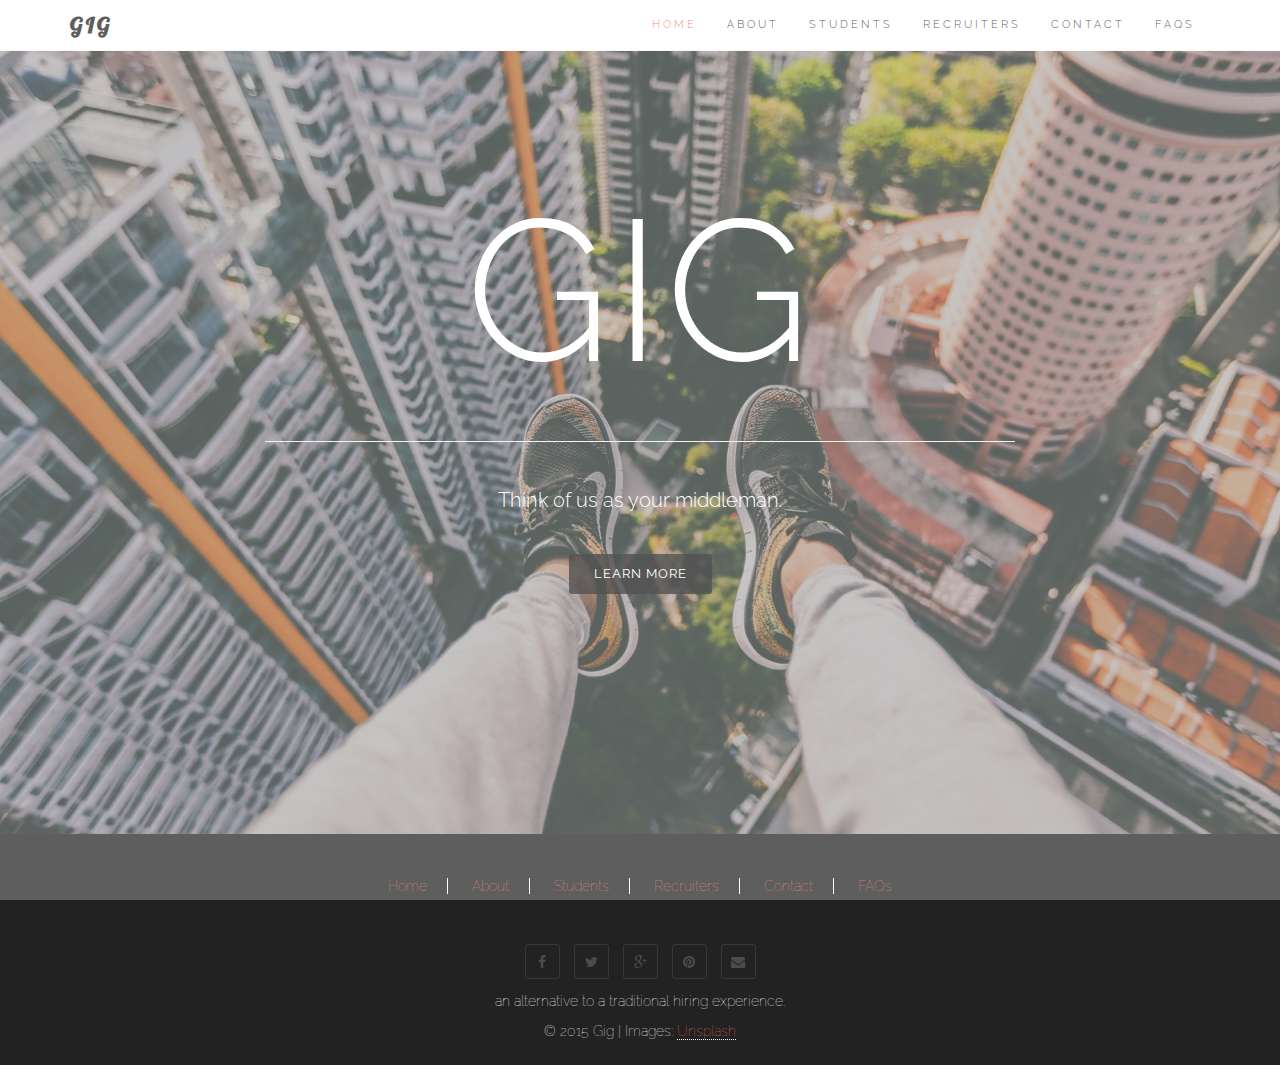
==== index.html @ ebc069ce "initial site" ====
<!DOCTYPE html>
<html lang="en">
<head>
	<meta charset="UTF-8">
	<meta name="viewport" content="width=device-width, initial-scale=1.0">
	<meta name="description" content="">
	<meta name="author" content="">

	<title>Gig</title>

	<!-- CSS -->
	<link href="assets/bootstrap/css/bootstrap.min.css" rel="stylesheet" media="screen">
	<link href="assets/css/font-awesome.min.css" rel="stylesheet" media="screen">
	<link href="assets/css/simple-line-icons.css" rel="stylesheet" media="screen">
	<link href="assets/css/animate.css" rel="stylesheet">

	<!-- Custom styles CSS -->
	<link href="assets/css/style.css" rel="stylesheet" media="screen">

    <script src="assets/js/modernizr.custom.js"></script>

</head>
<body>

	<!-- Preloader -->

	<div id="preloader">
		<div id="status"></div>
	</div>

	<!-- Home start -->

	<!-- Home end -->

	<!-- Navigation start -->

	<header class="header">

		<nav class="navbar navbar-custom" role="navigation">

			<div class="container">

				<div class="navbar-header">
					<button type="button" class="navbar-toggle" data-toggle="collapse" data-target="#custom-collapse">
						<span class="sr-only">Toggle navigation</span>
						<span class="icon-bar"></span>
						<span class="icon-bar"></span>
						<span class="icon-bar"></span>
					</button>
					<a class="navbar-brand" href="index.html">Gig</a>
				</div>

				<div class="collapse navbar-collapse" id="custom-collapse">
					<ul class="nav navbar-nav navbar-right">
						<li class="active"><a href="index.html">Home</a></li>
						<li><a href="about.html">About</a></li>
						<li><a href="students.html">Students</a></li>
						<li><a href="recruiters.html">Recruiters</a></li>
						<li><a href="contact.html">Contact</a></li>
						<li><a href="faq.html">FAQs</a></li>
					</ul>
				</div>

			</div><!-- .container -->

		</nav>

	</header>

	<!-- Navigation end -->

    <!-- Services start -->

	<section  class="pfblock pfblock-gray home-background">
		<div class="container">
			<div class="row">
				<div class="col-sm-8 col-sm-offset-2">
					<div class="pfblock-header wow fadeInUp">
						<h2 class="pfblock-title jumbo-text" style="color: #fff; font-weight: 300 !important;">Gig</h2>
						<hr>
					<div class="pfblock-subtitle subtitle-main" style="font-size: 20px !important;" >
							Think of us as your middleman. <br><br>


							<a href="about.html" class="btn btn-lg">Learn More</a>
						</div>
					</div>

				</div>

			</div>



		</div><!-- .container -->
	</section>

	<!-- Services end -->



	<!-- Footer start -->

	<footer id="footer">
    <div class="container">
		<div class="row" style="padding-top: 20px;">

			<div class="col-sm-12" style="padding-bottom: 40px;">
					<a href="index.html" style="border-right: 1px solid white; padding-right: 20px;">Home</a>
					<a href="about.html" style="border-right: 1px solid white; padding-right: 20px; padding-left: 20px;">About</a>
					<a href="students.php" style="border-right: 1px solid white; padding-right: 20px; padding-left: 20px;">Students</a>
					<a href="recruiters.html" style="border-right: 1px solid white; padding-right: 20px; padding-left: 20px;">Recruiters</a>
					<a href="contact.html" style="border-right: 1px solid white; padding-right: 20px; padding-left: 20px;">Contact</a>
					<a href="faq.html" style="padding-left: 20px;">FAQs</a>
			</div>

		</div><!-- .row -->
        <div class="row">

            <div class="col-sm-12">

                <ul class="social-links">
                    <li><a href="index.html#" class="wow fadeInUp"><i class="fa fa-facebook"></i></a></li>
                    <li><a href="index.html#" class="wow fadeInUp" data-wow-delay=".1s"><i class="fa fa-twitter"></i></a></li>
                    <li><a href="index.html#" class="wow fadeInUp" data-wow-delay=".2s"><i class="fa fa-google-plus"></i></a></li>
                    <li><a href="index.html#" class="wow fadeInUp" data-wow-delay=".4s"><i class="fa fa-pinterest"></i></a></li>
                    <li><a href="index.html#" class="wow fadeInUp" data-wow-delay=".5s"><i class="fa fa-envelope"></i></a></li>
                </ul>

                <p style="margin-bottom: 5px !important;">
                    an alternative to a traditional hiring experience.
                </p> 
                <p class="copyright">
                    © 2015 Gig | Images: <a href="https://unsplash.com/">Unsplash</a></a>
                </p>

            </div>

        </div><!-- .row -->
    </div><!-- .container -->
</footer>

	<!-- Footer end -->

	<!-- Scroll to top -->

	<div class="scroll-up">
		<a href="#home"><i class="fa fa-angle-up"></i></a>
	</div>

    <!-- Scroll to top end-->

	<!-- Javascript files -->

	<script src="assets/js/jquery-1.11.1.min.js"></script>
	<script src="assets/bootstrap/js/bootstrap.min.js"></script>
	<script src="assets/js/jquery.parallax-1.1.3.js"></script>
	<script src="assets/js/imagesloaded.pkgd.js"></script>
	<script src="assets/js/jquery.sticky.js"></script>
	<script src="assets/js/wow.min.js"></script>
    <script src="assets/js/waypoints.min.js"></script>
    <script src="assets/js/jquery.cbpQTRotator.js"></script>
	<script src="assets/js/custom.js"></script>

</body>
</html>
---- assets/css/simple-line-icons.css ----
@font-face {
	font-family: 'Simple-Line-Icons';
	src:url('../fonts/Simple-Line-Icons.eot');
	src:url('../fonts/Simple-Line-Icons.eot?#iefix') format('embedded-opentype'),
		url('../fonts/Simple-Line-Icons.woff') format('woff'),
		url('../fonts/Simple-Line-Icons.ttf') format('truetype'),
		url('../fonts/Simple-Line-Icons.svg#Simple-Line-Icons') format('svg');
	font-weight: normal;
	font-style: normal;
}

/* Use the following CSS code if you want to use data attributes for inserting your icons */
[data-icon]:before {
	font-family: 'Simple-Line-Icons';
	content: attr(data-icon);
	speak: none;
	font-weight: normal;
	font-variant: normal;
	text-transform: none;
	line-height: 1;
	-webkit-font-smoothing: antialiased;
	-moz-osx-font-smoothing: grayscale;
}

/* Use the following CSS code if you want to have a class per icon */
/*
Instead of a list of all class selectors,
you can use the generic selector below, but it's slower:
[class*="icon-"] {
*/
.icon-user-female, .icon-user-follow, .icon-user-following, .icon-user-unfollow, .icon-trophy, .icon-screen-smartphone, .icon-screen-desktop, .icon-plane, .icon-notebook, .icon-moustache, .icon-mouse, .icon-magnet, .icon-energy, .icon-emoticon-smile, .icon-disc, .icon-cursor-move, .icon-crop, .icon-credit-card, .icon-chemistry, .icon-user, .icon-speedometer, .icon-social-youtube, .icon-social-twitter, .icon-social-tumblr, .icon-social-facebook, .icon-social-dropbox, .icon-social-dribbble, .icon-shield, .icon-screen-tablet, .icon-magic-wand, .icon-hourglass, .icon-graduation, .icon-ghost, .icon-game-controller, .icon-fire, .icon-eyeglasses, .icon-envelope-open, .icon-envelope-letter, .icon-bell, .icon-badge, .icon-anchor, .icon-wallet, .icon-vector, .icon-speech, .icon-puzzle, .icon-printer, .icon-present, .icon-playlist, .icon-pin, .icon-picture, .icon-map, .icon-layers, .icon-handbag, .icon-globe-alt, .icon-globe, .icon-frame, .icon-folder-alt, .icon-film, .icon-feed, .icon-earphones-alt, .icon-earphones, .icon-drop, .icon-drawer, .icon-docs, .icon-directions, .icon-direction, .icon-diamond, .icon-cup, .icon-compass, .icon-call-out, .icon-call-in, .icon-call-end, .icon-calculator, .icon-bubbles, .icon-briefcase, .icon-book-open, .icon-basket-loaded, .icon-basket, .icon-bag, .icon-action-undo, .icon-action-redo, .icon-wrench, .icon-umbrella, .icon-trash, .icon-tag, .icon-support, .icon-size-fullscreen, .icon-size-actual, .icon-shuffle, .icon-share-alt, .icon-share, .icon-rocket, .icon-question, .icon-pie-chart, .icon-pencil, .icon-note, .icon-music-tone-alt, .icon-music-tone, .icon-microphone, .icon-loop, .icon-logout, .icon-login, .icon-list, .icon-like, .icon-home, .icon-grid, .icon-graph, .icon-equalizer, .icon-dislike, .icon-cursor, .icon-control-start, .icon-control-rewind, .icon-control-play, .icon-control-pause, .icon-control-forward, .icon-control-end, .icon-calendar, .icon-bulb, .icon-bar-chart, .icon-arrow-up, .icon-arrow-right, .icon-arrow-left, .icon-arrow-down, .icon-ban, .icon-bubble, .icon-camcorder, .icon-camera, .icon-check, .icon-clock, .icon-close, .icon-cloud-download, .icon-cloud-upload, .icon-doc, .icon-envelope, .icon-eye, .icon-flag, .icon-folder, .icon-heart, .icon-info, .icon-key, .icon-link, .icon-lock, .icon-lock-open, .icon-magnifier, .icon-magnifier-add, .icon-magnifier-remove, .icon-paper-clip, .icon-paper-plane, .icon-plus, .icon-pointer, .icon-power, .icon-refresh, .icon-reload, .icon-settings, .icon-star, .icon-symbol-female, .icon-symbol-male, .icon-target, .icon-volume-1, .icon-volume-2, .icon-volume-off, .icon-users {
	font-family: 'Simple-Line-Icons';
	speak: none;
	font-style: normal;
	font-weight: normal;
	font-variant: normal;
	text-transform: none;
	line-height: 1;
	-webkit-font-smoothing: antialiased;
}
.icon-user-female:before {
	content: "\e000";
}
.icon-user-follow:before {
	content: "\e002";
}
.icon-user-following:before {
	content: "\e003";
}
.icon-user-unfollow:before {
	content: "\e004";
}
.icon-trophy:before {
	content: "\e006";
}
.icon-screen-smartphone:before {
	content: "\e010";
}
.icon-screen-desktop:before {
	content: "\e011";
}
.icon-plane:before {
	content: "\e012";
}
.icon-notebook:before {
	content: "\e013";
}
.icon-moustache:before {
	content: "\e014";
}
.icon-mouse:before {
	content: "\e015";
}
.icon-magnet:before {
	content: "\e016";
}
.icon-energy:before {
	content: "\e020";
}
.icon-emoticon-smile:before {
	content: "\e021";
}
.icon-disc:before {
	content: "\e022";
}
.icon-cursor-move:before {
	content: "\e023";
}
.icon-crop:before {
	content: "\e024";
}
.icon-credit-card:before {
	content: "\e025";
}
.icon-chemistry:before {
	content: "\e026";
}
.icon-user:before {
	content: "\e005";
}
.icon-speedometer:before {
	content: "\e007";
}
.icon-social-youtube:before {
	content: "\e008";
}
.icon-social-twitter:before {
	content: "\e009";
}
.icon-social-tumblr:before {
	content: "\e00a";
}
.icon-social-facebook:before {
	content: "\e00b";
}
.icon-social-dropbox:before {
	content: "\e00c";
}
.icon-social-dribbble:before {
	content: "\e00d";
}
.icon-shield:before {
	content: "\e00e";
}
.icon-screen-tablet:before {
	content: "\e00f";
}
.icon-magic-wand:before {
	content: "\e017";
}
.icon-hourglass:before {
	content: "\e018";
}
.icon-graduation:before {
	content: "\e019";
}
.icon-ghost:before {
	content: "\e01a";
}
.icon-game-controller:before {
	content: "\e01b";
}
.icon-fire:before {
	content: "\e01c";
}
.icon-eyeglasses:before {
	content: "\e01d";
}
.icon-envelope-open:before {
	content: "\e01e";
}
.icon-envelope-letter:before {
	content: "\e01f";
}
.icon-bell:before {
	content: "\e027";
}
.icon-badge:before {
	content: "\e028";
}
.icon-anchor:before {
	content: "\e029";
}
.icon-wallet:before {
	content: "\e02a";
}
.icon-vector:before {
	content: "\e02b";
}
.icon-speech:before {
	content: "\e02c";
}
.icon-puzzle:before {
	content: "\e02d";
}
.icon-printer:before {
	content: "\e02e";
}
.icon-present:before {
	content: "\e02f";
}
.icon-playlist:before {
	content: "\e030";
}
.icon-pin:before {
	content: "\e031";
}
.icon-picture:before {
	content: "\e032";
}
.icon-map:before {
	content: "\e033";
}
.icon-layers:before {
	content: "\e034";
}
.icon-handbag:before {
	content: "\e035";
}
.icon-globe-alt:before {
	content: "\e036";
}
.icon-globe:before {
	content: "\e037";
}
.icon-frame:before {
	content: "\e038";
}
.icon-folder-alt:before {
	content: "\e039";
}
.icon-film:before {
	content: "\e03a";
}
.icon-feed:before {
	content: "\e03b";
}
.icon-earphones-alt:before {
	content: "\e03c";
}
.icon-earphones:before {
	content: "\e03d";
}
.icon-drop:before {
	content: "\e03e";
}
.icon-drawer:before {
	content: "\e03f";
}
.icon-docs:before {
	content: "\e040";
}
.icon-directions:before {
	content: "\e041";
}
.icon-direction:before {
	content: "\e042";
}
.icon-diamond:before {
	content: "\e043";
}
.icon-cup:before {
	content: "\e044";
}
.icon-compass:before {
	content: "\e045";
}
.icon-call-out:before {
	content: "\e046";
}
.icon-call-in:before {
	content: "\e047";
}
.icon-call-end:before {
	content: "\e048";
}
.icon-calculator:before {
	content: "\e049";
}
.icon-bubbles:before {
	content: "\e04a";
}
.icon-briefcase:before {
	content: "\e04b";
}
.icon-book-open:before {
	content: "\e04c";
}
.icon-basket-loaded:before {
	content: "\e04d";
}
.icon-basket:before {
	content: "\e04e";
}
.icon-bag:before {
	content: "\e04f";
}
.icon-action-undo:before {
	content: "\e050";
}
.icon-action-redo:before {
	content: "\e051";
}
.icon-wrench:before {
	content: "\e052";
}
.icon-umbrella:before {
	content: "\e053";
}
.icon-trash:before {
	content: "\e054";
}
.icon-tag:before {
	content: "\e055";
}
.icon-support:before {
	content: "\e056";
}
.icon-size-fullscreen:before {
	content: "\e057";
}
.icon-size-actual:before {
	content: "\e058";
}
.icon-shuffle:before {
	content: "\e059";
}
.icon-share-alt:before {
	content: "\e05a";
}
.icon-share:before {
	content: "\e05b";
}
.icon-rocket:before {
	content: "\e05c";
}
.icon-question:before {
	content: "\e05d";
}
.icon-pie-chart:before {
	content: "\e05e";
}
.icon-pencil:before {
	content: "\e05f";
}
.icon-note:before {
	content: "\e060";
}
.icon-music-tone-alt:before {
	content: "\e061";
}
.icon-music-tone:before {
	content: "\e062";
}
.icon-microphone:before {
	content: "\e063";
}
.icon-loop:before {
	content: "\e064";
}
.icon-logout:before {
	content: "\e065";
}
.icon-login:before {
	content: "\e066";
}
.icon-list:before {
	content: "\e067";
}
.icon-like:before {
	content: "\e068";
}
.icon-home:before {
	content: "\e069";
}
.icon-grid:before {
	content: "\e06a";
}
.icon-graph:before {
	content: "\e06b";
}
.icon-equalizer:before {
	content: "\e06c";
}
.icon-dislike:before {
	content: "\e06d";
}
.icon-cursor:before {
	content: "\e06e";
}
.icon-control-start:before {
	content: "\e06f";
}
.icon-control-rewind:before {
	content: "\e070";
}
.icon-control-play:before {
	content: "\e071";
}
.icon-control-pause:before {
	content: "\e072";
}
.icon-control-forward:before {
	content: "\e073";
}
.icon-control-end:before {
	content: "\e074";
}
.icon-calendar:before {
	content: "\e075";
}
.icon-bulb:before {
	content: "\e076";
}
.icon-bar-chart:before {
	content: "\e077";
}
.icon-arrow-up:before {
	content: "\e078";
}
.icon-arrow-right:before {
	content: "\e079";
}
.icon-arrow-left:before {
	content: "\e07a";
}
.icon-arrow-down:before {
	content: "\e07b";
}
.icon-ban:before {
	content: "\e07c";
}
.icon-bubble:before {
	content: "\e07d";
}
.icon-camcorder:before {
	content: "\e07e";
}
.icon-camera:before {
	content: "\e07f";
}
.icon-check:before {
	content: "\e080";
}
.icon-clock:before {
	content: "\e081";
}
.icon-close:before {
	content: "\e082";
}
.icon-cloud-download:before {
	content: "\e083";
}
.icon-cloud-upload:before {
	content: "\e084";
}
.icon-doc:before {
	content: "\e085";
}
.icon-envelope:before {
	content: "\e086";
}
.icon-eye:before {
	content: "\e087";
}
.icon-flag:before {
	content: "\e088";
}
.icon-folder:before {
	content: "\e089";
}
.icon-heart:before {
	content: "\e08a";
}
.icon-info:before {
	content: "\e08b";
}
.icon-key:before {
	content: "\e08c";
}
.icon-link:before {
	content: "\e08d";
}
.icon-lock:before {
	content: "\e08e";
}
.icon-lock-open:before {
	content: "\e08f";
}
.icon-magnifier:before {
	content: "\e090";
}
.icon-magnifier-add:before {
	content: "\e091";
}
.icon-magnifier-remove:before {
	content: "\e092";
}
.icon-paper-clip:before {
	content: "\e093";
}
.icon-paper-plane:before {
	content: "\e094";
}
.icon-plus:before {
	content: "\e095";
}
.icon-pointer:before {
	content: "\e096";
}
.icon-power:before {
	content: "\e097";
}
.icon-refresh:before {
	content: "\e098";
}
.icon-reload:before {
	content: "\e099";
}
.icon-settings:before {
	content: "\e09a";
}
.icon-star:before {
	content: "\e09b";
}
.icon-symbol-female:before {
	content: "\e09c";
}
.icon-symbol-male:before {
	content: "\e09d";
}
.icon-target:before {
	content: "\e09e";
}
.icon-volume-1:before {
	content: "\e09f";
}
.icon-volume-2:before {
	content: "\e0a0";
}
.icon-volume-off:before {
	content: "\e0a1";
}
.icon-users:before {
	content: "\e001";
}
---- assets/css/style.css ----
@import url(http://fonts.googleapis.com/css?family=Raleway:400,300,500,700,800,100,200,600);
@import url(http://fonts.googleapis.com/css?family=Lobster);

/*!
 * Clean v2.0.0
 * Homepage: http://scripteden.com
 * Copyright 2015 Script Eden
 * Licensed under MIT
*/

body {
	font: 300 14px/1.8 'Raleway', sans-serif;
	color: #666;
	overflow-x: hidden;
}

img {
	max-width: 100%;
	height: auto;
}

a {
	color: #E86850;
}

a:hover {
	text-decoration: none;
	color: #999;
}

/* ---------------------------------------------- /*
 * Transition elsements
/* ---------------------------------------------- */


.navbar a,
.form-control {
	-webkit-transition: all 0.4s ease-in-out 0s;
	   -moz-transition: all 0.4s ease-in-out 0s;
		-ms-transition: all 0.4s ease-in-out 0s;
		 -o-transition: all 0.4s ease-in-out 0s;
			transition: all 0.4s ease-in-out 0s;
}

input[type=file],
input[type=submit],
a,
.btn {
	-webkit-transition: all 0.125s ease-in-out 0s;
	   -moz-transition: all 0.125s ease-in-out 0s;
		-ms-transition: all 0.125s ease-in-out 0s;
		 -o-transition: all 0.125s ease-in-out 0s;
			transition: all 0.125s ease-in-out 0s;
}

/* ---------------------------------------------- /*
 * Reset box-shadow
/* ---------------------------------------------- */

input[type=file],
input[type=submit],
.btn,
.form-control,
.form-control:hover,
.form-control:focus,
.navbar-custom .dropdown-menu {
	-webkit-box-shadow: none;
			box-shadow: none;
}

/* ---------------------------------------------- /*
 * Typography
/* ---------------------------------------------- */

h3 {
	font: 700 40px/1.2 Raleway, sans-serif;
	letter-spacing: 5px;
	margin: 5px 0 5px;
	color: #222;
}

h1, h2, h4, h5, h6 {
	font: 700 40px/1.2 Raleway, sans-serif;
	text-transform: uppercase;
	letter-spacing: 5px;
	margin: 5px 0 5px;
	color: #222;
}

h2 {
	font-size: 30px;
	margin: 0 0 30px;
}

h3 {
	font-size: 13px;
	letter-spacing: 1px;
	margin: 0 0 5px;
}

h4 {
	font-size: 12px;
	letter-spacing: 1px;
}

h5 {
	font-size: 12px;
	letter-spacing: 1px;
	font-weight: 400;
}

h6 {
	font-size: 11px;
	letter-spacing: 1px;
	font-weight: 400;
}

/* ---------------------------------------------- /*
 * Reset border-radius
/* ---------------------------------------------- */

input[type=file],
input[type=submit],
.btn,
.iconbox,
.progress,
#filter li,
.scroll-up a,
.form-control,
.input-group-addon {
	-webkit-border-radius: 3px;
	   -moz-border-radius: 3px;
		 -o-border-radius: 3px;
			border-radius: 3px;
}


/* ---------------------------------------------- /*
 * Input-group
/* ---------------------------------------------- */

.input-group .form-control {
	z-index: auto;
}

.input-group-addon {
	background: #D8E1E4;
	border: 2px solid #D8E1E4;
	padding: 6px 15px;
	font-weight: 700;
}

/* ---------------------------------------------- /*
 * Inputs styles
/* ---------------------------------------------- */

.form-control {
	background: #FFF;
	border: 1px solid #D8E1E4;
	font-size: 12px;
	padding: 0 15px;
}

.form-control:focus{
    border-color: rgba(135, 135, 135, 0.7);
}

.input-lg,
.form-horizontal .form-group-lg .form-control {
	height: 38px;
	font-size: 13px;
}

.input-sm,
.form-horizontal .form-group-sm .form-control {
	font-size: 11px;
	height: 30px;
}

textarea.form-control {
	padding: 15px;
    max-width: 100%;
    min-width: 100%;
}

/* ---------------------------------------------- /*
 * Custom button style
/* ---------------------------------------------- */

input[type=file],
input[type=submit],
.btn {
	font-family: Raleway, sans-serif;
	text-transform: uppercase;
	letter-spacing: 1px;
	font-size: 13px;
	padding: 8px 26px;
	border: 0;
}

input[type=file],
input[type=submit],
.btn:hover,
.btn:focus,
.btn:active,
.btn.active {
	outline: inherit !important;
}

/* Button size */

input[type=file],
input[type=submit],
.btn-lg,
.btn-group-lg > .btn {
	padding: 10px 25px;
	line-height: 20px;
	font-size: 13px;
    background: rgba(17, 17, 17, 0.8);
    color: #fff;
}

input[type=file],
input[type=submit],
.btn-lg:hover,
.btn-group-lg > .btn:hover{
	line-height: 20px;
    background: rgba(17, 17, 17, 1.8);
    color: #fff;
}


input[type=file] {
	background: rgba(0,0,0,0);
	color: rgba(0,0,0,0);
}



.btn-sm,
.btn-group-sm > .btn {
	padding: 6px 25px;
	font-size: 11px;
}


.btn-xs,
.btn-group-xs > .btn {
	padding: 5px 25px;
	font-size: 10px;
}

input[type=file],
input[type=submit],
.btn .icon-before {
	margin-right: 6px;
}
input[type=submit],
.btn .icon-after {
	margin-left: 6px;
}

/* ---------------------------------------------- /*
 * General Styles
/* ---------------------------------------------- */

.pfblock {
	padding: 120px 0 100px;
}

.pfblock-gray {
	background: #fbfbfb;
}

.pfblock-image {
	padding: 0;
}

.calltoaction h1,
.calltoaction h2,
.calltoaction h3,
.calltoaction h4,
.calltoaction h5,
.calltoaction h6,
.pfblock-image,
.pfblock-image h1,
.pfblock-image h2,
.pfblock-image h3,
.pfblock-image h4,
.pfblock-image h5,
.pfblock-image h6 {
	color: #fff;
}

.pfblock-header {
	text-align: center;
	margin: 0 0 20px;
}

.pfblock-header-left {
	text-align: left;
}

.pfblock-header-left .pfblock-line {
	width: inherit;
	margin: 30px 0;
}

.pfblock-title{
	font-size: 30px;
    font-weight: 300;
    padding-top: -20px;
    padding-bottom: 0px;
}

.jumbo-text {
	font-size: 200px;
}



.pfblock-subtitle {
	font-family: Raleway, sans-serif;
	font-style: normal;
	font-size: 16px;
	padding-top: 20px;
	padding-bottom: 120px;
}

.pfblock-subtitle2 {
	font-family: Raleway, sans-serif;
	font-style: normal;
	font-size: 16px;
	padding-top: 0px;
	padding-bottom: 120px;
}

.pfblock-subtitle3 {
	font-family: Raleway, sans-serif;
	font-style: normal;
	font-size: 16px;
	padding-top: 0px;
	padding-bottom: 0px;
}

.pfblock-line {
	background: #E86850;
	width: 300px;
	height: 1px;
	margin: 30px auto;

}

.pfblock-icon {
	font-size: 32px;
}

.subtitle-main {
	color: #fff;


}
.calltoaction *{
    text-align: center;
}
.calltoaction {
	background: linear-gradient( rgba(0, 0, 0, .5), rgba(0, 0, 0, .4) ), url(../images/resume.jpg);
	width: 100%;
	background-position: center center;
	background-repeat: none;
	-webkit-background-size: cover;
	-moz-background-size: cover;
	background-size: cover;
	-o-background-size: cover;

}

.calltoaction h2 {
	font-size: 20px;
	letter-spacing: 1px;
	margin-bottom: 5px;
}

.calltoaction-decription{
    padding-top: 20px;
    padding-bottom: 30px;
    font-size: 20px;
    color: #fff;
}

input[type=file],
input[type=submit],
.calltoaction-btn {
	text-align: center;
}

input[type=file],
input[type=submit],
.calltoaction-btn > .btn {
    background: rgba(255, 255, 255, .8);
    color: #111;
	margin-top: 5px;
	margin-bottom: 5px;
}
input[type=file],
input[type=submit],
.calltoaction-btn > .btn:hover{
    background: #fff;
}

.long-down {
	margin-bottom: 40px;
}

/* ---------------------------------------------- /*
 * Home
/* ---------------------------------------------- */

.home-background{
	background: linear-gradient( rgba(0, 0, 0, .3), rgba(0, 0, 0, .3) ), url(../images/cover3.jpg);
	width: 100%;
	background-position: center center;
	background-repeat: none;
	-webkit-background-size: cover;
	-moz-background-size: cover;
	background-size: cover;
	-o-background-size: cover;
}

.home-overlay {
    background-color: rgba(44, 62, 80, 0.3);
/*    background-image: url("../images/pattern.png");
*/    background-repeat: repeat;
    height: 100%;
    left: 0;
    position: absolute;
    top: 0;
    width: 100%;
    z-index: 0;
}

.intro {
	position: absolute;
	width: 100%;
	top: 50%;
	left: 0;
	text-align: center;
	-webkit-transform: translate(0%, -50%);
	   -moz-transform: translate(0%, -50%);
		-ms-transform: translate(0%, -50%);
		 -o-transform: translate(0%, -50%);
			transform: translate(0%, -50%);
	padding: 0 15px;
}

.intro h1{
    font-weight: 800;
}

.start {
	font-family: Raleway, sans-serif;
	font-size: 16px;
	font-style: normal;
	text-transform: none;
	margin: 15px 0;
}

/* ---------------------------------------------- /*
 * Servise
/* ---------------------------------------------- */

.iconbox {
	background: #fff;
	border-bottom: 1px solid #d4d4d4;
	text-align: center;
	padding: 40px 20px;
	margin: 0 0 20px;
}

.iconbox-icon {
	margin: 0 0 15px;
	font-size: 32px;
	color: #222;
}

.iconbox-title {
	margin: 0 0 15px;
	padding: 0;
}

/* ---------------------------------------------- /*
 * Skills
/* ---------------------------------------------- */

.chart {
    display: inline-block;
    height: 140px;
    margin: 50px 0;
    position: relative;
    text-align: center;
    width: 140px;
}
.chart canvas {
    left: 0;
    position: absolute;
    top: 0;
}
.percent {
    display: inline-block;
    font-size: 25px;
    font-weight: 300;
    line-height: 140px;
    z-index: 2;
}
.percent:after {
    content: "%";
    font-size: 50%;
    margin-left: 0.1em;
}

/* ---------------------------------------------- /*
 * Contact
/* ---------------------------------------------- */

.ajax-response {
	text-align: center;
}

/* ---------------------------------------------- /*
 * Footer
/* ---------------------------------------------- */

#footer {
	background: #222;
	text-align: center;
	padding: 20px 0;
	color: #FFF;
	font-weight: 100;
}

.copyright {
	margin: 0;
}

.copyright a{
    border-bottom: 1px dotted #fff;
}

#footer span{
    animation-iteration-count: infinite;
    -webkit-animation-iteration-count: infinite;
    color: #E86850;
}

.social-links {
	list-style: none;
	padding: 0;
	margin: 0 0 5px;
}

.social-links li {
	display: inline-block;
	margin: 5px;
}

.social-links a {
	width: 35px;
	height: 35px;
	display: block;
	line-height: 34px;
	text-align: center;
	border: 1px solid rgba(255, 255, 255, .1);
	-webkit-border-radius: 3px;
	   -moz-border-radius: 3px;
			border-radius: 3px;
	font-size: 14px;
	color: rgba(255, 255, 255, .2);
}

.social-links a:hover {
	border: 1px solid rgba(255, 255, 255, .5);
	color: rgba(255, 255, 255, 1);
}

/* ---------------------------------------------- /*
 * Navigation
/* ---------------------------------------------- */

.header {
	border-bottom: 1px solid #f5f5f5;
	position: relative;
	width: 100%;
	z-index: 998;
}

.navbar-custom {
	border: 0;
	border-radius: 0;
	margin: 0;
	text-transform: uppercase;
	font-family: Raleway, sans-serif;
}

.navbar-custom,
.navbar-custom .dropdown-menu {
	background: #fff;
	padding: 0;
}

.navbar-custom .navbar-brand,
.navbar-custom .navbar-nav > li > a,
.navbar-custom .navbar-nav .dropdown-menu > li > a {
	font-size: 11px;
	letter-spacing: 3px;
	color: #222;
}

.navbar-custom .nav li.active,
.navbar-custom .nav li a:hover,
.navbar-custom .nav li a:focus,
.navbar-custom .navbar-nav > li.active a {
	background: none;
	outline: 0;
	color: #E86850;
}

.navbar-custom .navbar-brand {
	font-weight: 700;
	font-size: 22px;
    font-family: Lobster, cursive;
}

.navbar-custom .dropdown-menu {
	border: 0;
	border-top: 2px solid #E86850;
	border-radius: 0;
}

.navbar-custom .dropdown-menu > li > a {
	padding: 10px 20px;
}

.navbar-custom .nav .open > a,
.navbar-custom .dropdown-menu > li > a:hover,
.navbar-custom .dropdown-menu > li > a:focus {
	background: #f5f5f5;
}

.navbar-custom .navbar-toggle .icon-bar {
	background: #222;
}

/* ---------------------------------------------- /*
 * Scroll to top
/* ---------------------------------------------- */

.scroll-up {
	position: fixed;
	display: none;
	z-index: 999;
	bottom: 2em;
	right: 2em;
}

.scroll-up a {
	background-color: rgba(135, 135, 135, 0.5);
	display: block;
	width: 35px;
	height: 35px;
	text-align: center;
	color: #fff;
	font-size: 15px;
	line-height: 30px;
}

.scroll-up a:hover,
.scroll-up a:active {
	background-color: rgba(235, 235, 235, .8);
	color: #E86850;
}

/* ---------------------------------------------- /*
 *Scroll Down
/* ---------------------------------------------- */

.scroll-down {
	position: absolute;
	left: 50%;
	bottom: 40px;
	border: 2px solid #fff;
	border-radius: 50%;
	height: 50px;
	width: 50px;
	margin-left: -15px;
	display: block;
	z-index: 10;
    text-align: center;
}

.scroll-down span{
    position: relative;
    color: #fff;
    -webkit-animation-name: drop;
	-webkit-animation-duration: 1s;
	-webkit-animation-timing-function: linear;
	-webkit-animation-delay: 0s;
	-webkit-animation-iteration-count: infinite;
	-webkit-animation-play-state: running;
	animation-name: drop;
	animation-duration: 1s;
	animation-timing-function: linear;
	animation-delay: 0s;
	animation-iteration-count: infinite;
	animation-play-state: running;
}

@-webkit-keyframes drop	{
	0%   { top:0px;  opacity: 0;}
	30%  { top:10px; opacity: 1;}
	100% { top:25px; opacity: 0;}
}

@keyframes drop	{
	0%   { top:0px;  opacity: 0;}
	30%  { top:10px; opacity: 1;}
	100% { top:25px; opacity: 0;}
}

/* ---------------------------------------------- /*
 * Preloader
/* ---------------------------------------------- */

#preloader {
	background: #FFF;
	bottom: 0;
	left: 0;
	position: fixed;
	right: 0;
	top: 0;
	z-index: 9999;
}

#status {
	background-image: url(../images/preloader.gif);
	background-position: center;
	background-repeat: no-repeat;
	height: 200px;
	left: 50%;
	margin: -100px 0 0 -100px;
	position: absolute;
	top: 50%;
	width: 200px;
}

/* ---------------------------------------------- /*
 * Media
/* ---------------------------------------------- */

@media (max-width: 767px) {

	.calltoaction {
		text-align: center;
	}

}

@media (max-width: 480px) {

	h1 {
		font-size: 34px;
		letter-spacing: 3px;
	}

	h2 {
		font-size: 24px;
		margin: 0 0 30px;
		letter-spacing: 3px;
	}

}


/*--------------------------------*/
/***** Portfolio Common style *****/
/*--------------------------------*/

.grid {
	position: relative;
	clear: both;
	margin: 0 auto;
	padding: 1em 0 4em;
	max-width: 100%;
	list-style: none;
	text-align: center;
}

.grid h2{
    font-size: 20px;
}

.grid figure {
	position: relative;
	float: left;
	overflow: hidden;
	margin: 10px 1%;
	min-width: 100%;
	max-width: 100%;
	height: auto;
	background: #3085a3;
	text-align: center;
	cursor: pointer;
}

.grid figure img {
	position: relative;
	display: block;
	min-height: auto;
	max-width: 100%;
	opacity: 0.8;
}

.grid figure figcaption {
	padding: 2em;
	color: #fff;
	text-transform: uppercase;
	font-size: 1.25em;
	-webkit-backface-visibility: hidden;
	backface-visibility: hidden;
}

.grid figure figcaption::before,
.grid figure figcaption::after {
	pointer-events: none;
}

.grid figure figcaption,
.grid figure figcaption > a {
	position: absolute;
	top: 0;
	left: 0;
	width: 100%;
	height: 100%;
}

/* Anchor will cover the whole item by default */
/* For some effects it will show as a button */
.grid figure figcaption > a {
	z-index: 1000;
	text-indent: 200%;
	white-space: nowrap;
	font-size: 0;
	opacity: 0;
}

.grid figure h2 {
	word-spacing: -0.15em;
	font-weight: 300;
}

.grid figure h2 span {
	font-weight: 800;
}

.grid figure h2,
.grid figure p {
	margin: 0;
}

.grid figure p {
	letter-spacing: 1px;
	font-size: 68.5%;
}

/*---------------*/
/***** Bubba *****/
/*---------------*/

figure.effect-bubba {
	background: #E86850;
}

figure.effect-bubba img {
	opacity: 0.7;
	-webkit-transition: opacity 0.35s;
	transition: opacity 0.35s;
}

figure.effect-bubba:hover img {
	opacity: 0.4;
}

figure.effect-bubba figcaption::before,
figure.effect-bubba figcaption::after {
	position: absolute;
	top: 30px;
	right: 30px;
	bottom: 30px;
	left: 30px;
	content: '';
	opacity: 0;
	-webkit-transition: opacity 0.35s, -webkit-transform 0.35s;
	transition: opacity 0.35s, transform 0.35s;
}

figure.effect-bubba figcaption::before {
	border-top: 1px solid #fff;
	border-bottom: 1px solid #fff;
	-webkit-transform: scale(0,1);
	transform: scale(0,1);
}

figure.effect-bubba figcaption::after {
	border-right: 1px solid #fff;
	border-left: 1px solid #fff;
	-webkit-transform: scale(1,0);
	transform: scale(1,0);
}

figure.effect-bubba h2 {
	padding-top: 10%;
	-webkit-transition: -webkit-transform 0.35s;
	transition: transform 0.35s;
	-webkit-transform: translate3d(0,-20px,0);
	transform: translate3d(0,-20px,0);
    color: #fff;
}

figure.effect-bubba p {
	padding: 20px 2.5em;
	opacity: 0;
	-webkit-transition: opacity 0.35s, -webkit-transform 0.35s;
	transition: opacity 0.35s, transform 0.35s;
	-webkit-transform: translate3d(0,20px,0);
	transform: translate3d(0,20px,0);
}

figure.effect-bubba:hover figcaption::before,
figure.effect-bubba:hover figcaption::after {
	opacity: 1;
	-webkit-transform: scale(1);
	transform: scale(1);
}

figure.effect-bubba:hover h2,
figure.effect-bubba:hover p {
	opacity: 1;
	-webkit-transform: translate3d(0,0,0);
	transform: translate3d(0,0,0);
}

/*-----------------------*/
/***** Quote Rotator *****/
/*-----------------------*/

.cbp-qtrotator {
	position: relative;
	margin: 3em auto 0em auto;
	max-width: 90%;
	width: 90%;
}

.cbp-qtrotator .cbp-qtcontent {
	position: absolute;
	min-height: 200px;
	border-top: 1px solid #f4f4f4;
	border-bottom: 1px solid #f4f4f4;
	padding: 2em 0;
	top: 0;
	z-index: 0;
	opacity: 0;
	width: 100%;
}

.no-js .cbp-qtrotator .cbp-qtcontent {
	border-bottom: none;
}

.cbp-qtrotator .cbp-qtcontent.cbp-qtcurrent,
.no-js .cbp-qtrotator .cbp-qtcontent {
	position: relative; 
	z-index: 100;
	pointer-events: auto;
	opacity: 1;
}

.cbp-qtrotator .cbp-qtcontent:before,
.cbp-qtrotator .cbp-qtcontent:after {
	content: " ";
	display: table;
}

.cbp-qtrotator .cbp-qtcontent:after {
	clear: both;
}

.cbp-qtprogress {
	position: absolute;
	background: #E86850;
	height: 1px;
	width: 0%;
	top: 0;
	z-index: 1000;
}

.cbp-qtrotator blockquote {
	margin: 0;
	padding: 0;
    border: 0;
    font-size: 12px;
}

.cbp-qtrotator blockquote p {
	font-size: 2em;
	color: #888;
	font-weight: 300;
	margin: 0.4em 0 1em;
}

.cbp-qtrotator blockquote footer {
	font-size: 1.2em;
}

.cbp-qtrotator blockquote footer:before {
	content: '― ';
}

.cbp-qtrotator .cbp-qtcontent img {
	float: right;
	margin-left: 3em;
}

/* Example for media query */
@media screen and (max-width: 30.6em) { 

	.cbp-qtrotator {
		font-size: 70%;
	}

	.cbp-qtrotator img {
		width: 80px;
	}

}

.card{
	width: 100%;
	border: 0px solid white;
	box-shadow: 3px 3px 3px 3px #b7b7b7;
	min-height: 250px;
	padding: 50px;
	margin: 0px;
	background: transparent;
}
#mainbox{
	box-sizing: border-box;
	justify-content: left;
	display: flex;
	flex-wrap: wrap;
}

#mainbox2{
	box-sizing: border-box;
	justify-content: left;
	display: flex;
	flex-wrap: wrap;
}

.flex-center-vertically {
	display: flex;
	justify-content: center;
	flex-direction: column;
	height: 250px;
}

.about-background{
	background: linear-gradient( rgba(0, 0, 0, .2), rgba(0, 0, 0, .2) ), url(../images/meeting.jpg);
	width: 100%;
	background-position: center center;
	background-repeat: none;
	-webkit-background-size: cover;
	-moz-background-size: cover;
	background-size: cover;
	-o-background-size: cover;
}

.students-recruits-background{
	background: linear-gradient( rgba(0, 0, 0, .3), rgba(0, 0, 0, .3) ), url(../images/city.jpg);
	width: 100%;
	background-position: center center;
	background-repeat: none;
	-webkit-background-size: cover;
	-moz-background-size: cover;
	background-size: cover;
	-o-background-size: cover;
}

.recruits-background{
	background: linear-gradient( rgba(0, 0, 0, 0), rgba(0, 0, 0, 0) ), url(../images/recruiters.jpg);
	width: 100%;
	background-position: center center;
	background-repeat: none;
	-webkit-background-size: cover;
	-moz-background-size: cover;
	background-size: cover;
	-o-background-size: cover;
}

.vertical-divider{
	border-left:1px solid white;
	border-right:1px solid white;
	height:10px;
	position:absolute;
	right:249px;
	top:10px;
}

.contact-btn{
	background: rgba(17, 17, 17, 0.8) !important;
	color: #fff !important;
}

.contact-btn:hover{
	background: rgba(17, 17, 17, 1) !important;
	color: #fff !important;
}

#background {
	position: fixed;
	top: 0;
	left: 0;
	bottom: 0;
	right: 0;
	z-index: -1;
	overflow: hidden;
}

.faqs-background{
	background: linear-gradient( rgba(0, 0, 0, .6), rgba(0, 0, 0, .6) ), url(../images/sky.jpg);
	width: 100%;
	background-position: center center;
	background-repeat: none;
	-webkit-background-size: cover;
	-moz-background-size: cover;
	background-size: cover;
	-o-background-size: cover;
}
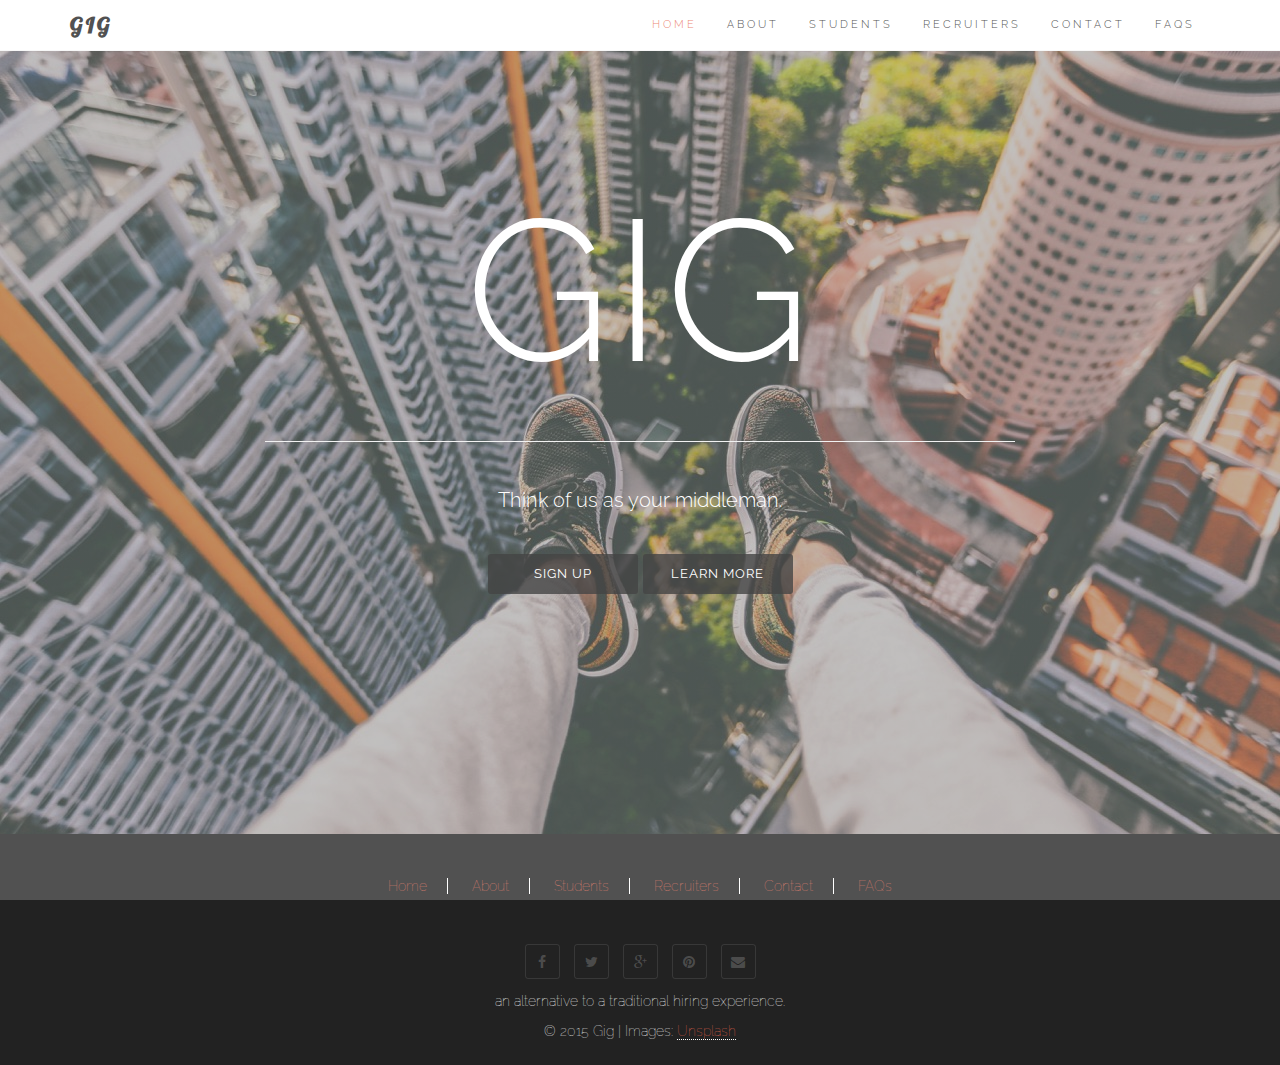
==== commit 38d37431: "got rid of scroll up" ====
--- a/index.html
+++ b/index.html
@@ -7,7 +7,8 @@
 	<meta name="author" content="">
 
 	<title>Gig</title>
-
+	<link rel="icon" type="image/x-icon" href="http://uclagig.space/favicon.ico">
+	<link rel="shortcut icon" type="image/x-icon" href="http://uclagig.space/favicon.ico">
 	<!-- CSS -->
 	<link href="assets/bootstrap/css/bootstrap.min.css" rel="stylesheet" media="screen">
 	<link href="assets/css/font-awesome.min.css" rel="stylesheet" media="screen">
@@ -79,11 +80,10 @@
 						<h2 class="pfblock-title jumbo-text" style="color: #fff; font-weight: 300 !important;">Gig</h2>
 						<hr>
 					<div class="pfblock-subtitle subtitle-main" style="font-size: 20px !important;" >
-							Think of us as your middleman. <br><br>
-
-
-							<a href="about.html" class="btn btn-lg">Learn More</a>
-						</div>
+						Think of us as your middleman. <br><br>
+						<a href="students.html" class="btn btn-lg" style="width: 150px !important;">Sign Up</a>
+						<a href="about.html" class="btn btn-lg" style="width: 150px !important;">Learn More</a>
+					</div>
 					</div>
 
 				</div>
@@ -108,7 +108,7 @@
 			<div class="col-sm-12" style="padding-bottom: 40px;">
 					<a href="index.html" style="border-right: 1px solid white; padding-right: 20px;">Home</a>
 					<a href="about.html" style="border-right: 1px solid white; padding-right: 20px; padding-left: 20px;">About</a>
-					<a href="students.php" style="border-right: 1px solid white; padding-right: 20px; padding-left: 20px;">Students</a>
+					<a href="students.html" style="border-right: 1px solid white; padding-right: 20px; padding-left: 20px;">Students</a>
 					<a href="recruiters.html" style="border-right: 1px solid white; padding-right: 20px; padding-left: 20px;">Recruiters</a>
 					<a href="contact.html" style="border-right: 1px solid white; padding-right: 20px; padding-left: 20px;">Contact</a>
 					<a href="faq.html" style="padding-left: 20px;">FAQs</a>
@@ -144,9 +144,6 @@
 
 	<!-- Scroll to top -->
 
-	<div class="scroll-up">
-		<a href="#home"><i class="fa fa-angle-up"></i></a>
-	</div>
 
     <!-- Scroll to top end-->
 
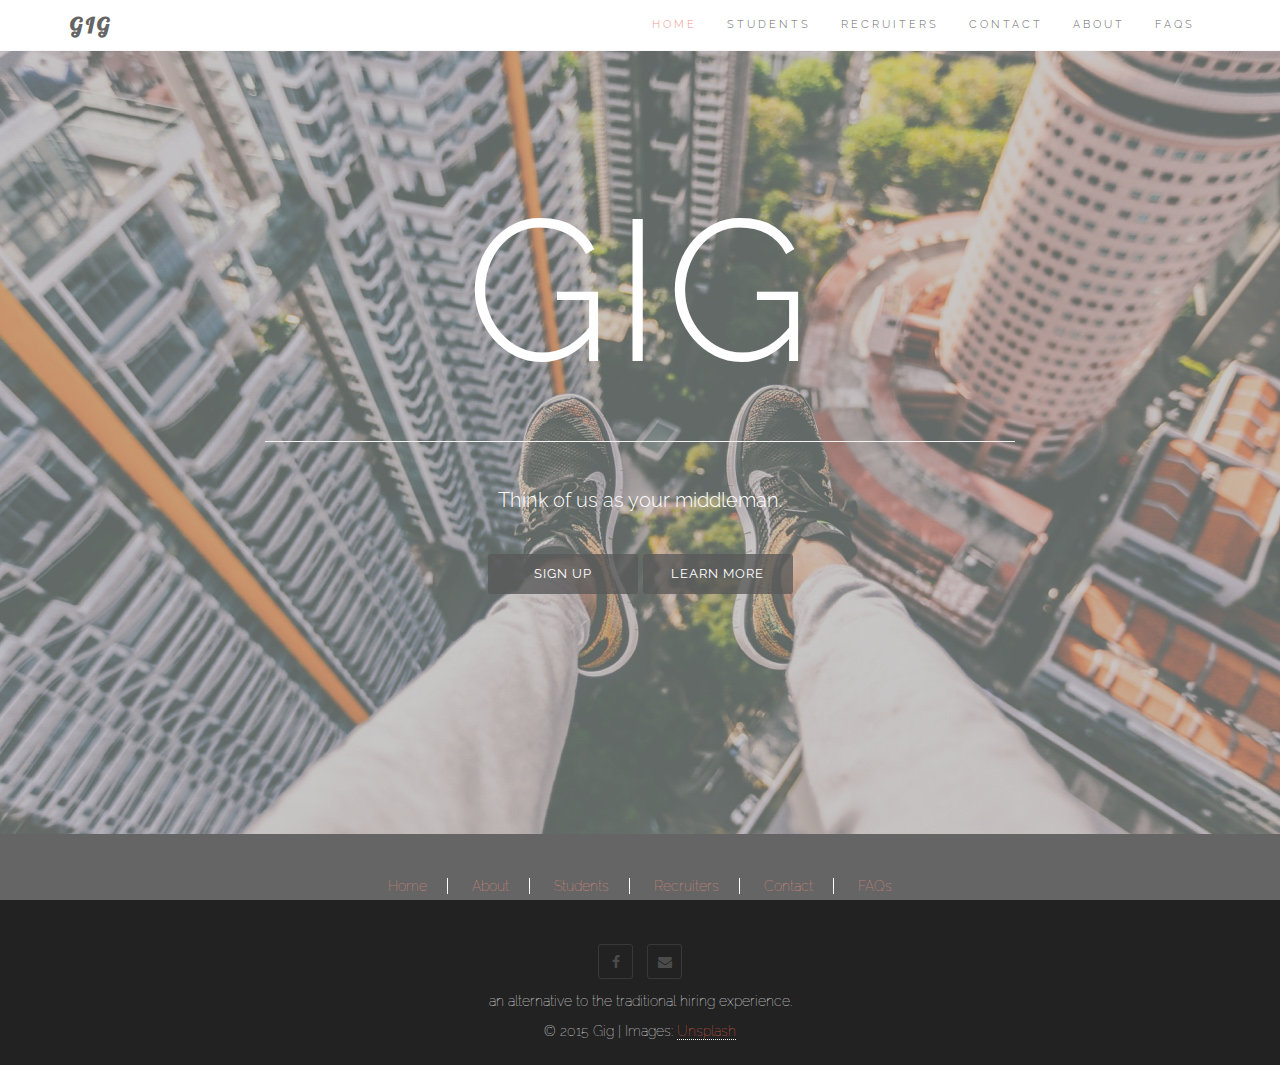
==== commit dc340676: "updated social network icons" ====
--- a/index.html
+++ b/index.html
@@ -54,10 +54,10 @@
 				<div class="collapse navbar-collapse" id="custom-collapse">
 					<ul class="nav navbar-nav navbar-right">
 						<li class="active"><a href="index.html">Home</a></li>
-						<li><a href="about.html">About</a></li>
 						<li><a href="students.html">Students</a></li>
 						<li><a href="recruiters.html">Recruiters</a></li>
 						<li><a href="contact.html">Contact</a></li>
+						<li><a href="about.html">About</a></li>
 						<li><a href="faq.html">FAQs</a></li>
 					</ul>
 				</div>
@@ -120,15 +120,12 @@
             <div class="col-sm-12">
 
                 <ul class="social-links">
-                    <li><a href="index.html#" class="wow fadeInUp"><i class="fa fa-facebook"></i></a></li>
-                    <li><a href="index.html#" class="wow fadeInUp" data-wow-delay=".1s"><i class="fa fa-twitter"></i></a></li>
-                    <li><a href="index.html#" class="wow fadeInUp" data-wow-delay=".2s"><i class="fa fa-google-plus"></i></a></li>
-                    <li><a href="index.html#" class="wow fadeInUp" data-wow-delay=".4s"><i class="fa fa-pinterest"></i></a></li>
-                    <li><a href="index.html#" class="wow fadeInUp" data-wow-delay=".5s"><i class="fa fa-envelope"></i></a></li>
+                    <li><a href="https://www.facebook.com/uclagigconnection" class="wow fadeInUp"><i class="fa fa-facebook"></i></a></li>
+                    <li><a href="contact.html" class="wow fadeInUp" data-wow-delay=".5s"><i class="fa fa-envelope"></i></a></li>
                 </ul>
 
                 <p style="margin-bottom: 5px !important;">
-                    an alternative to a traditional hiring experience.
+                    an alternative to the traditional hiring experience.
                 </p> 
                 <p class="copyright">
                     © 2015 Gig | Images: <a href="https://unsplash.com/">Unsplash</a></a>
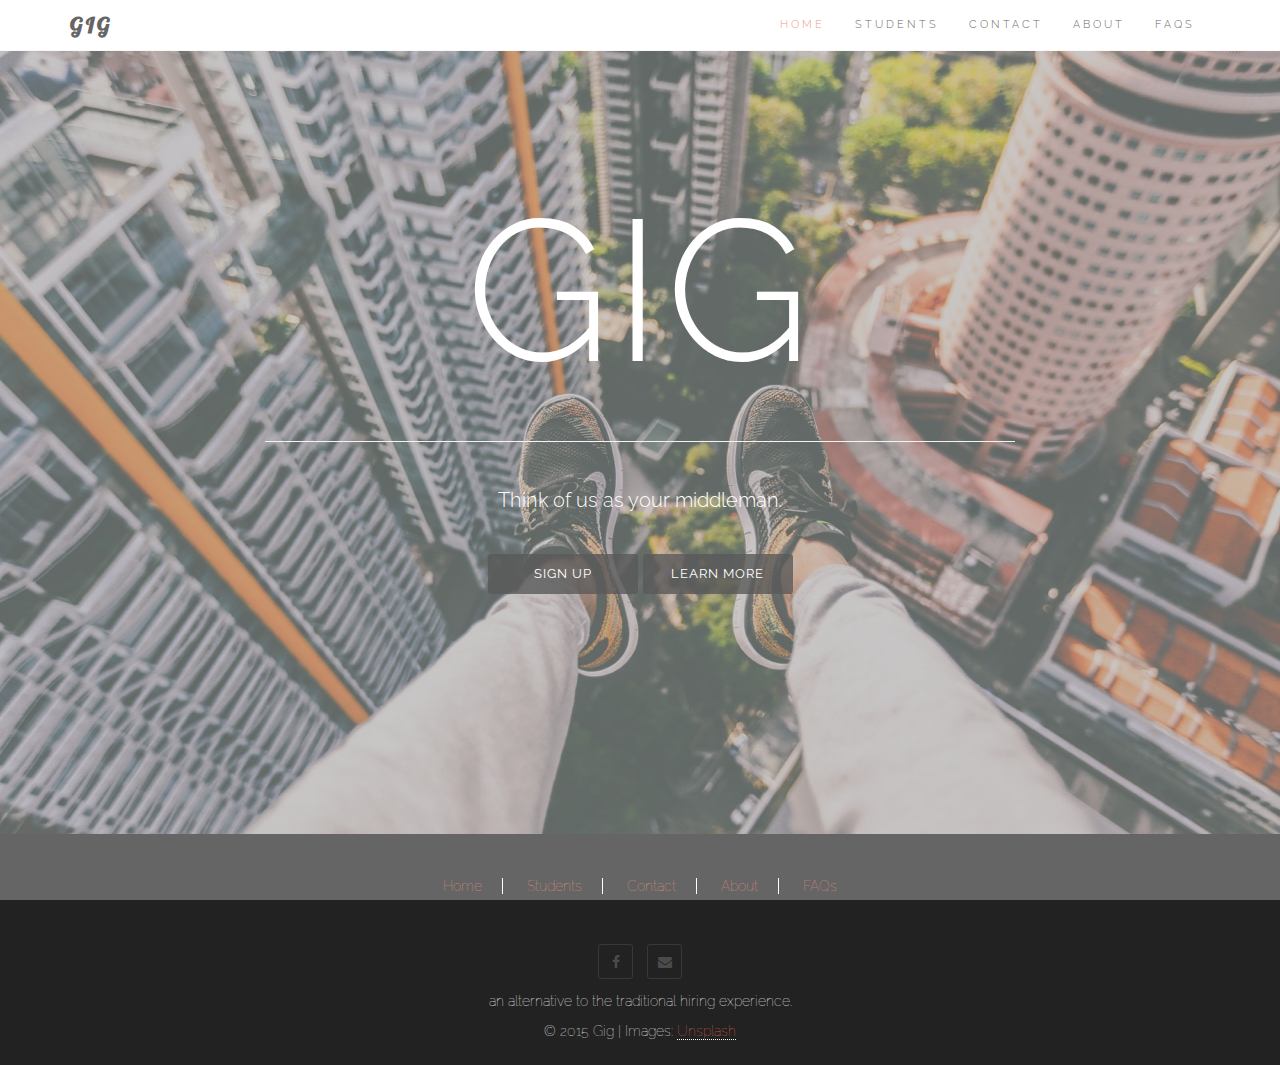
==== commit 1dbe6b4b: "merged recruiters and contacts page and fixed page order on footer" ====
--- a/index.html
+++ b/index.html
@@ -55,7 +55,6 @@
 					<ul class="nav navbar-nav navbar-right">
 						<li class="active"><a href="index.html">Home</a></li>
 						<li><a href="students.html">Students</a></li>
-						<li><a href="recruiters.html">Recruiters</a></li>
 						<li><a href="contact.html">Contact</a></li>
 						<li><a href="about.html">About</a></li>
 						<li><a href="faq.html">FAQs</a></li>
@@ -107,10 +106,9 @@
 
 			<div class="col-sm-12" style="padding-bottom: 40px;">
 					<a href="index.html" style="border-right: 1px solid white; padding-right: 20px;">Home</a>
-					<a href="about.html" style="border-right: 1px solid white; padding-right: 20px; padding-left: 20px;">About</a>
 					<a href="students.html" style="border-right: 1px solid white; padding-right: 20px; padding-left: 20px;">Students</a>
-					<a href="recruiters.html" style="border-right: 1px solid white; padding-right: 20px; padding-left: 20px;">Recruiters</a>
 					<a href="contact.html" style="border-right: 1px solid white; padding-right: 20px; padding-left: 20px;">Contact</a>
+				<a href="about.html" style="border-right: 1px solid white; padding-right: 20px; padding-left: 20px;">About</a>
 					<a href="faq.html" style="padding-left: 20px;">FAQs</a>
 			</div>
 
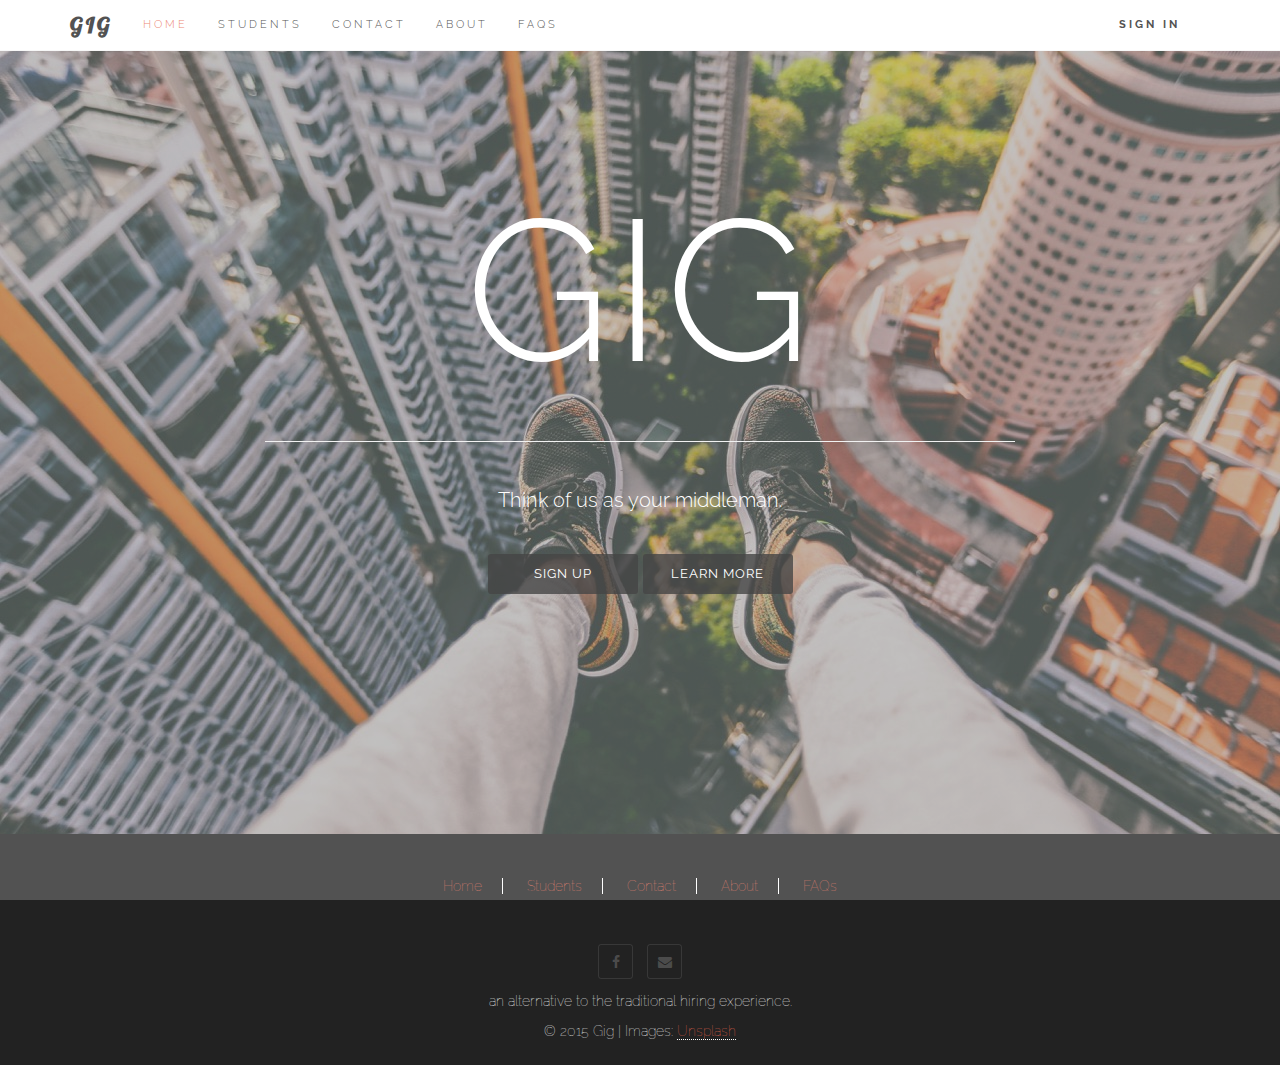
==== commit 90470be6: "fixed navbar" ====
--- a/index.html
+++ b/index.html
@@ -52,12 +52,15 @@
 				</div>
 
 				<div class="collapse navbar-collapse" id="custom-collapse">
-					<ul class="nav navbar-nav navbar-right">
+					<ul class="nav navbar-nav navbar-right" style = " display: inline-block !important; float: none !important; vertical-align: top !important;">
 						<li class="active"><a href="index.html">Home</a></li>
 						<li><a href="students.html">Students</a></li>
 						<li><a href="contact.html">Contact</a></li>
 						<li><a href="about.html">About</a></li>
 						<li><a href="faq.html">FAQs</a></li>
+					</ul>
+					<ul class="nav navbar-nav navbar-right">
+						<li><a href="index.html" style="font-weight: 700 !important;">Sign In</a></li>
 					</ul>
 				</div>
 
--- a/assets/css/style.css
+++ b/assets/css/style.css
@@ -649,6 +649,18 @@
 .navbar-custom .navbar-toggle .icon-bar {
 	background: #222;
 }
+
+/*@media (min-width: 768px) {
+	.navbar .navbar-nav {
+		display: inline-block !important;
+		float: none !important;
+		vertical-align: top !important;
+	}
+
+	.navbar .navbar-collapse {
+		text-align: center !important;
+	}
+}*/
 
 /* ---------------------------------------------- /*
  * Scroll to top
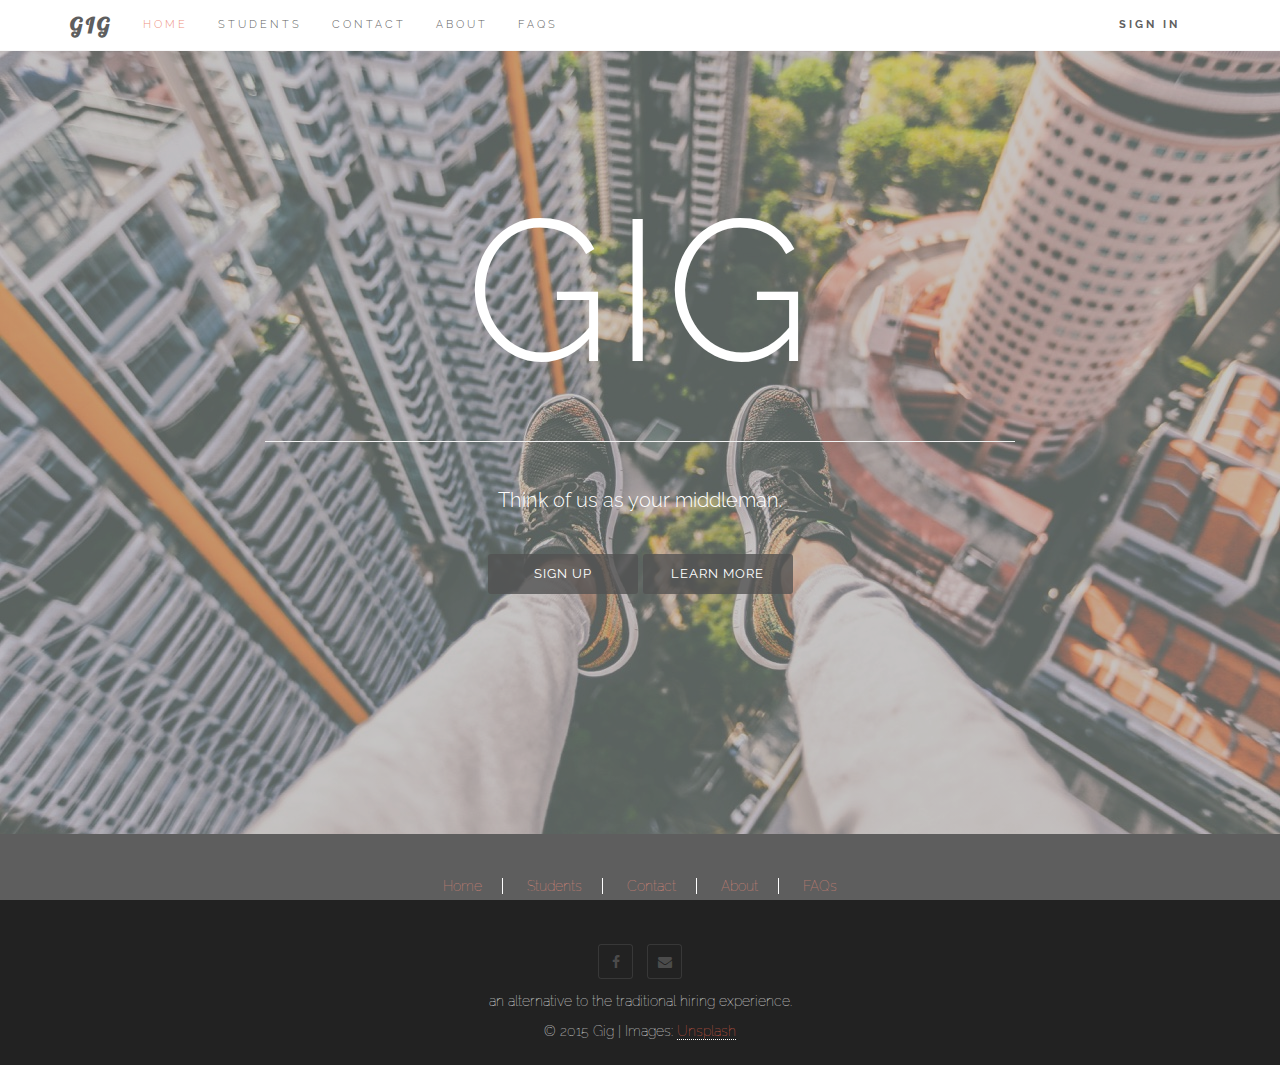
==== commit 1b2e79f3: "fixed navbar" ====
--- a/index.html
+++ b/index.html
@@ -60,7 +60,7 @@
 						<li><a href="faq.html">FAQs</a></li>
 					</ul>
 					<ul class="nav navbar-nav navbar-right">
-						<li><a href="index.html" style="font-weight: 700 !important;">Sign In</a></li>
+						<li><a href="signin.html" style="font-weight: 700 !important;">Sign In</a></li>
 					</ul>
 				</div>
 
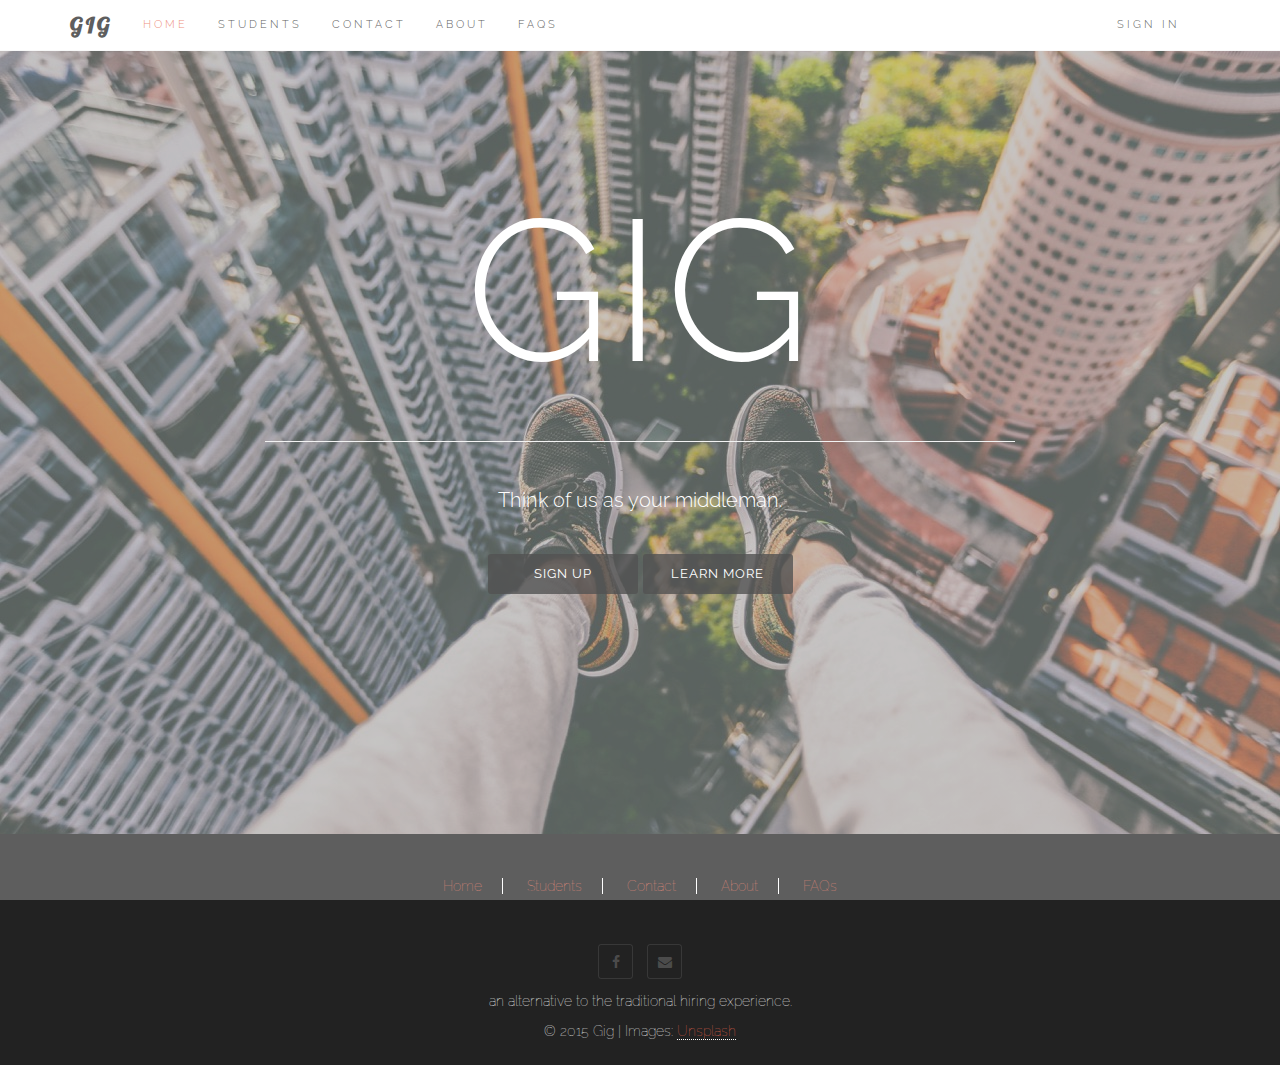
==== commit 0ca545ef: "design changes" ====
--- a/index.html
+++ b/index.html
@@ -60,7 +60,7 @@
 						<li><a href="faq.html">FAQs</a></li>
 					</ul>
 					<ul class="nav navbar-nav navbar-right">
-						<li><a href="signin.html" style="font-weight: 700 !important;">Sign In</a></li>
+						<li><a href="signin.html">Sign In</a></li>
 					</ul>
 				</div>
 
